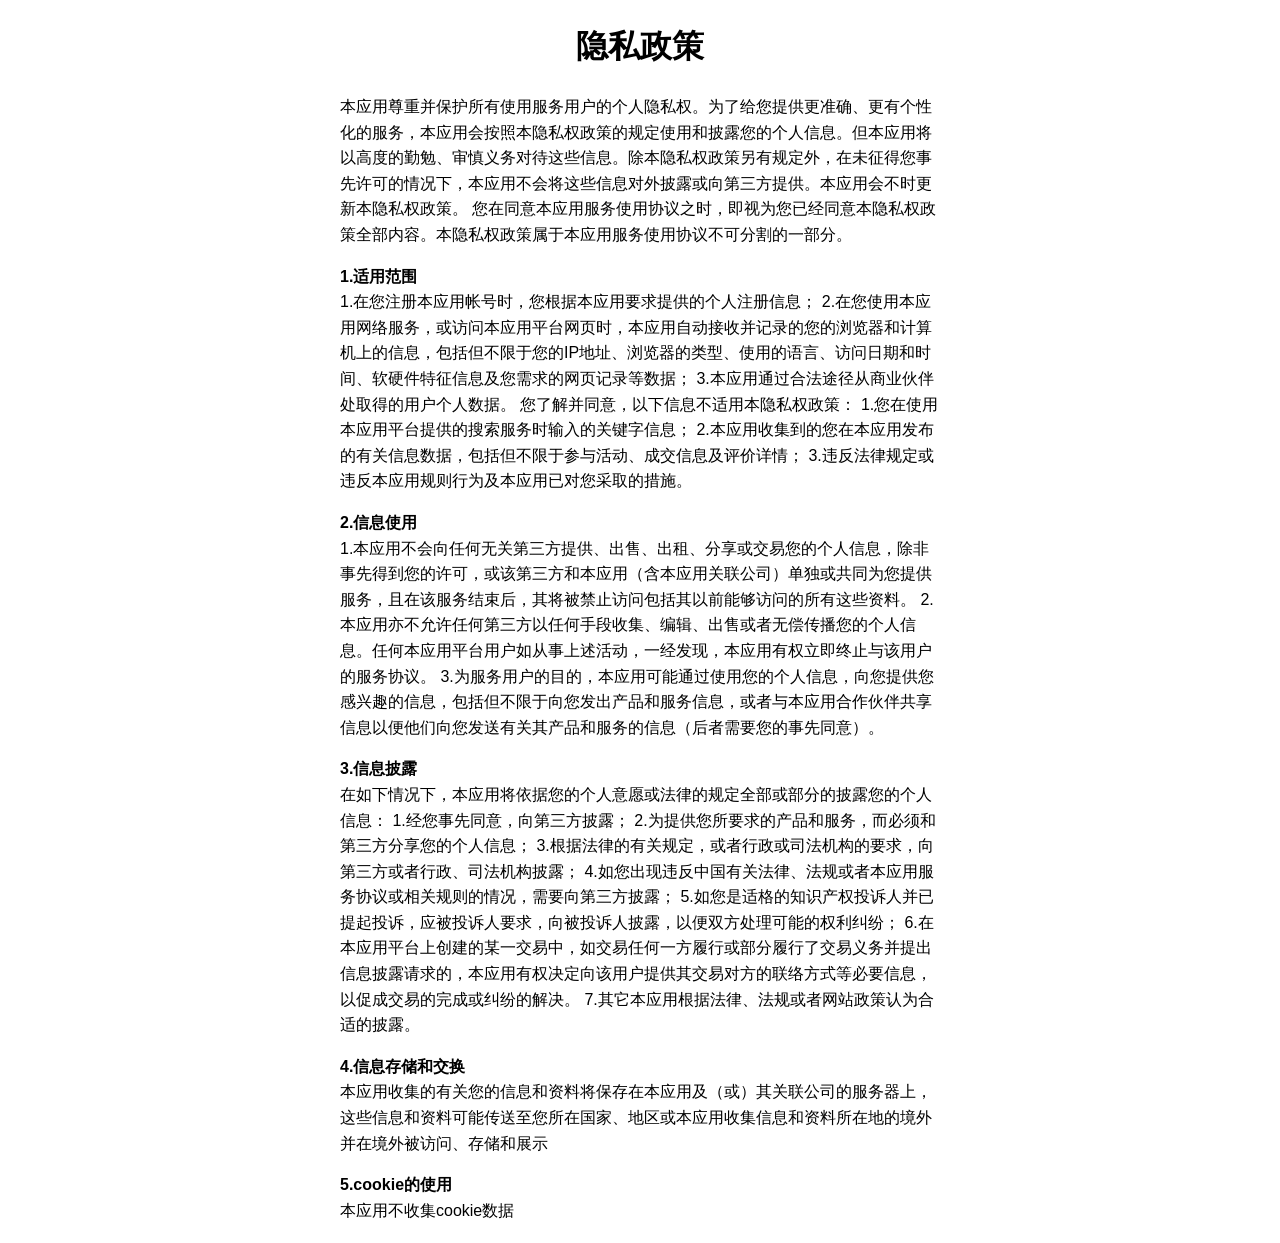
==== private.html @ cea19c2c "add private.html and support.html" ====
<!DOCTYPE html>
<html lang="zh-CN">
<head>
    <meta charset="UTF-8">
    <meta name="viewport" content="width=device-width, initial-scale=1.0">
    <title>隐私政策</title>
    <style>
        body {
            font-family: Arial, sans-serif;
            line-height: 1.6;
            margin: 20px;
        }
        h1 {
            text-align: center;
        }
        .content {
            max-width: 600px;
            margin: 0 auto;
        }
    </style>
</head>
<body>
    <div class="content">
        <h1>隐私政策</h1>
        
        <p>本应用尊重并保护所有使用服务用户的个人隐私权。为了给您提供更准确、更有个性化的服务，本应用会按照本隐私权政策的规定使用和披露您的个人信息。但本应用将以高度的勤勉、审慎义务对待这些信息。除本隐私权政策另有规定外，在未征得您事先许可的情况下，本应用不会将这些信息对外披露或向第三方提供。本应用会不时更新本隐私权政策。 您在同意本应用服务使用协议之时，即视为您已经同意本隐私权政策全部内容。本隐私权政策属于本应用服务使用协议不可分割的一部分。</p >
        
        <p><strong>1.适用范围</strong><br>
            1.在您注册本应用帐号时，您根据本应用要求提供的个人注册信息；
            2.在您使用本应用网络服务，或访问本应用平台网页时，本应用自动接收并记录的您的浏览器和计算机上的信息，包括但不限于您的IP地址、浏览器的类型、使用的语言、访问日期和时间、软硬件特征信息及您需求的网页记录等数据；
            3.本应用通过合法途径从商业伙伴处取得的用户个人数据。
            您了解并同意，以下信息不适用本隐私权政策：
            1.您在使用本应用平台提供的搜索服务时输入的关键字信息；
            2.本应用收集到的您在本应用发布的有关信息数据，包括但不限于参与活动、成交信息及评价详情；
            3.违反法律规定或违反本应用规则行为及本应用已对您采取的措施。</p >
        
        <p><strong>2.信息使用</strong><br>
            1.本应用不会向任何无关第三方提供、出售、出租、分享或交易您的个人信息，除非事先得到您的许可，或该第三方和本应用（含本应用关联公司）单独或共同为您提供服务，且在该服务结束后，其将被禁止访问包括其以前能够访问的所有这些资料。
            2.本应用亦不允许任何第三方以任何手段收集、编辑、出售或者无偿传播您的个人信息。任何本应用平台用户如从事上述活动，一经发现，本应用有权立即终止与该用户的服务协议。
            3.为服务用户的目的，本应用可能通过使用您的个人信息，向您提供您感兴趣的信息，包括但不限于向您发出产品和服务信息，或者与本应用合作伙伴共享信息以便他们向您发送有关其产品和服务的信息（后者需要您的事先同意）。</p >
        
        <p><strong>3.信息披露</strong><br>
            在如下情况下，本应用将依据您的个人意愿或法律的规定全部或部分的披露您的个人信息：

            1.经您事先同意，向第三方披露；
            2.为提供您所要求的产品和服务，而必须和第三方分享您的个人信息；
            3.根据法律的有关规定，或者行政或司法机构的要求，向第三方或者行政、司法机构披露；
            4.如您出现违反中国有关法律、法规或者本应用服务协议或相关规则的情况，需要向第三方披露；
            5.如您是适格的知识产权投诉人并已提起投诉，应被投诉人要求，向被投诉人披露，以便双方处理可能的权利纠纷；
            6.在本应用平台上创建的某一交易中，如交易任何一方履行或部分履行了交易义务并提出信息披露请求的，本应用有权决定向该用户提供其交易对方的联络方式等必要信息，以促成交易的完成或纠纷的解决。
            7.其它本应用根据法律、法规或者网站政策认为合适的披露。</p >
        
        <p><strong>4.信息存储和交换</strong><br>
            本应用收集的有关您的信息和资料将保存在本应用及（或）其关联公司的服务器上，这些信息和资料可能传送至您所在国家、地区或本应用收集信息和资料所在地的境外并在境外被访问、存储和展示</p >
        
        <p><strong>5.cookie的使用</strong><br>
            本应用不收集cookie数据<br>
    </div>
</body>
</html>
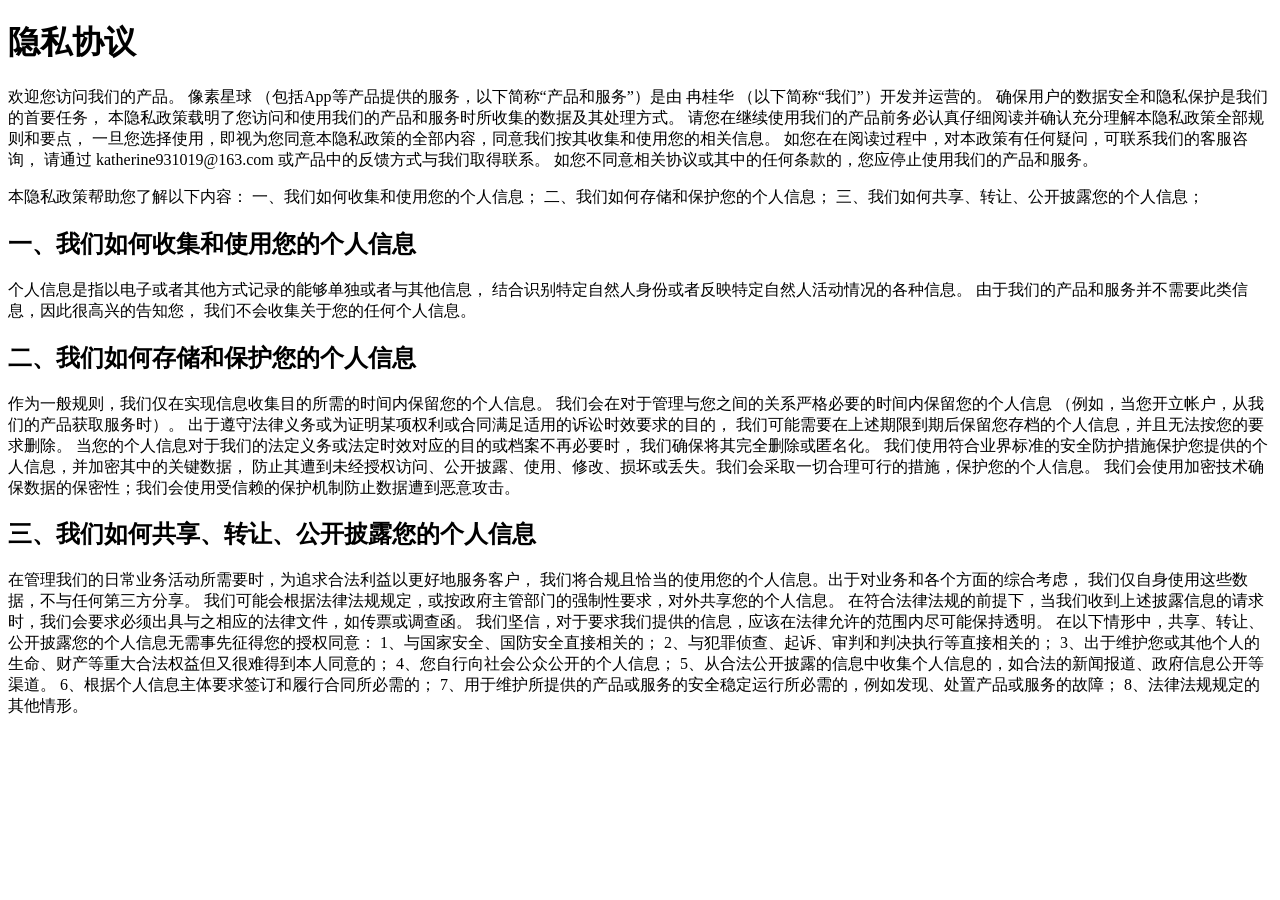
==== commit a386c975: "update private.html" ====
--- a/private.html
+++ b/private.html
@@ -1,60 +1,45 @@
 <!DOCTYPE html>
-<html lang="zh-CN">
+<html lang="en">
+
 <head>
     <meta charset="UTF-8">
-    <meta name="viewport" content="width=device-width, initial-scale=1.0">
-    <title>隐私政策</title>
-    <style>
-        body {
-            font-family: Arial, sans-serif;
-            line-height: 1.6;
-            margin: 20px;
-        }
-        h1 {
-            text-align: center;
-        }
-        .content {
-            max-width: 600px;
-            margin: 0 auto;
-        }
-    </style>
+    <meta name="viewport" content="width=device-width, initial-scale=1.0, user-scalable=0">
+    <title>Document</title>
 </head>
+
 <body>
-    <div class="content">
-        <h1>隐私政策</h1>
-        
-        <p>本应用尊重并保护所有使用服务用户的个人隐私权。为了给您提供更准确、更有个性化的服务，本应用会按照本隐私权政策的规定使用和披露您的个人信息。但本应用将以高度的勤勉、审慎义务对待这些信息。除本隐私权政策另有规定外，在未征得您事先许可的情况下，本应用不会将这些信息对外披露或向第三方提供。本应用会不时更新本隐私权政策。 您在同意本应用服务使用协议之时，即视为您已经同意本隐私权政策全部内容。本隐私权政策属于本应用服务使用协议不可分割的一部分。</p >
-        
-        <p><strong>1.适用范围</strong><br>
-            1.在您注册本应用帐号时，您根据本应用要求提供的个人注册信息；
-            2.在您使用本应用网络服务，或访问本应用平台网页时，本应用自动接收并记录的您的浏览器和计算机上的信息，包括但不限于您的IP地址、浏览器的类型、使用的语言、访问日期和时间、软硬件特征信息及您需求的网页记录等数据；
-            3.本应用通过合法途径从商业伙伴处取得的用户个人数据。
-            您了解并同意，以下信息不适用本隐私权政策：
-            1.您在使用本应用平台提供的搜索服务时输入的关键字信息；
-            2.本应用收集到的您在本应用发布的有关信息数据，包括但不限于参与活动、成交信息及评价详情；
-            3.违反法律规定或违反本应用规则行为及本应用已对您采取的措施。</p >
-        
-        <p><strong>2.信息使用</strong><br>
-            1.本应用不会向任何无关第三方提供、出售、出租、分享或交易您的个人信息，除非事先得到您的许可，或该第三方和本应用（含本应用关联公司）单独或共同为您提供服务，且在该服务结束后，其将被禁止访问包括其以前能够访问的所有这些资料。
-            2.本应用亦不允许任何第三方以任何手段收集、编辑、出售或者无偿传播您的个人信息。任何本应用平台用户如从事上述活动，一经发现，本应用有权立即终止与该用户的服务协议。
-            3.为服务用户的目的，本应用可能通过使用您的个人信息，向您提供您感兴趣的信息，包括但不限于向您发出产品和服务信息，或者与本应用合作伙伴共享信息以便他们向您发送有关其产品和服务的信息（后者需要您的事先同意）。</p >
-        
-        <p><strong>3.信息披露</strong><br>
-            在如下情况下，本应用将依据您的个人意愿或法律的规定全部或部分的披露您的个人信息：
+    <h1>隐私协议</h1>
+    <p>欢迎您访问我们的产品。 像素星球 （包括App等产品提供的服务，以下简称“产品和服务”）是由 冉桂华 （以下简称“我们”）开发并运营的。 确保用户的数据安全和隐私保护是我们的首要任务，
+        本隐私政策载明了您访问和使用我们的产品和服务时所收集的数据及其处理方式。
+        请您在继续使用我们的产品前务必认真仔细阅读并确认充分理解本隐私政策全部规则和要点， 一旦您选择使用，即视为您同意本隐私政策的全部内容，同意我们按其收集和使用您的相关信息。
+        如您在在阅读过程中，对本政策有任何疑问，可联系我们的客服咨询， 请通过 katherine931019@163.com 或产品中的反馈方式与我们取得联系。 如您不同意相关协议或其中的任何条款的，您应停止使用我们的产品和服务。
+    </p>
+    <p>本隐私政策帮助您了解以下内容：
+        一、我们如何收集和使用您的个人信息；
+        二、我们如何存储和保护您的个人信息；
+        三、我们如何共享、转让、公开披露您的个人信息；</p>
+    <h2>一、我们如何收集和使用您的个人信息</h2>
+    <p>个人信息是指以电子或者其他方式记录的能够单独或者与其他信息， 结合识别特定自然人身份或者反映特定自然人活动情况的各种信息。 由于我们的产品和服务并不需要此类信息，因此很高兴的告知您， 我们不会收集关于您的任何个人信息。
+    </p>
+    <h2>二、我们如何存储和保护您的个人信息</h2>
+    <p>作为一般规则，我们仅在实现信息收集目的所需的时间内保留您的个人信息。 我们会在对于管理与您之间的关系严格必要的时间内保留您的个人信息 （例如，当您开立帐户，从我们的产品获取服务时）。
+        出于遵守法律义务或为证明某项权利或合同满足适用的诉讼时效要求的目的， 我们可能需要在上述期限到期后保留您存档的个人信息，并且无法按您的要求删除。 当您的个人信息对于我们的法定义务或法定时效对应的目的或档案不再必要时，
+        我们确保将其完全删除或匿名化。
+        我们使用符合业界标准的安全防护措施保护您提供的个人信息，并加密其中的关键数据， 防止其遭到未经授权访问、公开披露、使用、修改、损坏或丢失。我们会采取一切合理可行的措施，保护您的个人信息。
+        我们会使用加密技术确保数据的保密性；我们会使用受信赖的保护机制防止数据遭到恶意攻击。</p>
+    <h2>三、我们如何共享、转让、公开披露您的个人信息</h2>
+    <p>在管理我们的日常业务活动所需要时，为追求合法利益以更好地服务客户， 我们将合规且恰当的使用您的个人信息。出于对业务和各个方面的综合考虑， 我们仅自身使用这些数据，不与任何第三方分享。
+        我们可能会根据法律法规规定，或按政府主管部门的强制性要求，对外共享您的个人信息。 在符合法律法规的前提下，当我们收到上述披露信息的请求时，我们会要求必须出具与之相应的法律文件，如传票或调查函。
+        我们坚信，对于要求我们提供的信息，应该在法律允许的范围内尽可能保持透明。
+        在以下情形中，共享、转让、公开披露您的个人信息无需事先征得您的授权同意：
+        1、与国家安全、国防安全直接相关的；
+        2、与犯罪侦查、起诉、审判和判决执行等直接相关的；
+        3、出于维护您或其他个人的生命、财产等重大合法权益但又很难得到本人同意的；
+        4、您自行向社会公众公开的个人信息；
+        5、从合法公开披露的信息中收集个人信息的，如合法的新闻报道、政府信息公开等渠道。
+        6、根据个人信息主体要求签订和履行合同所必需的；
+        7、用于维护所提供的产品或服务的安全稳定运行所必需的，例如发现、处置产品或服务的故障；
+        8、法律法规规定的其他情形。</p>
+</body>
 
-            1.经您事先同意，向第三方披露；
-            2.为提供您所要求的产品和服务，而必须和第三方分享您的个人信息；
-            3.根据法律的有关规定，或者行政或司法机构的要求，向第三方或者行政、司法机构披露；
-            4.如您出现违反中国有关法律、法规或者本应用服务协议或相关规则的情况，需要向第三方披露；
-            5.如您是适格的知识产权投诉人并已提起投诉，应被投诉人要求，向被投诉人披露，以便双方处理可能的权利纠纷；
-            6.在本应用平台上创建的某一交易中，如交易任何一方履行或部分履行了交易义务并提出信息披露请求的，本应用有权决定向该用户提供其交易对方的联络方式等必要信息，以促成交易的完成或纠纷的解决。
-            7.其它本应用根据法律、法规或者网站政策认为合适的披露。</p >
-        
-        <p><strong>4.信息存储和交换</strong><br>
-            本应用收集的有关您的信息和资料将保存在本应用及（或）其关联公司的服务器上，这些信息和资料可能传送至您所在国家、地区或本应用收集信息和资料所在地的境外并在境外被访问、存储和展示</p >
-        
-        <p><strong>5.cookie的使用</strong><br>
-            本应用不收集cookie数据<br>
-    </div>
-</body>
 </html>
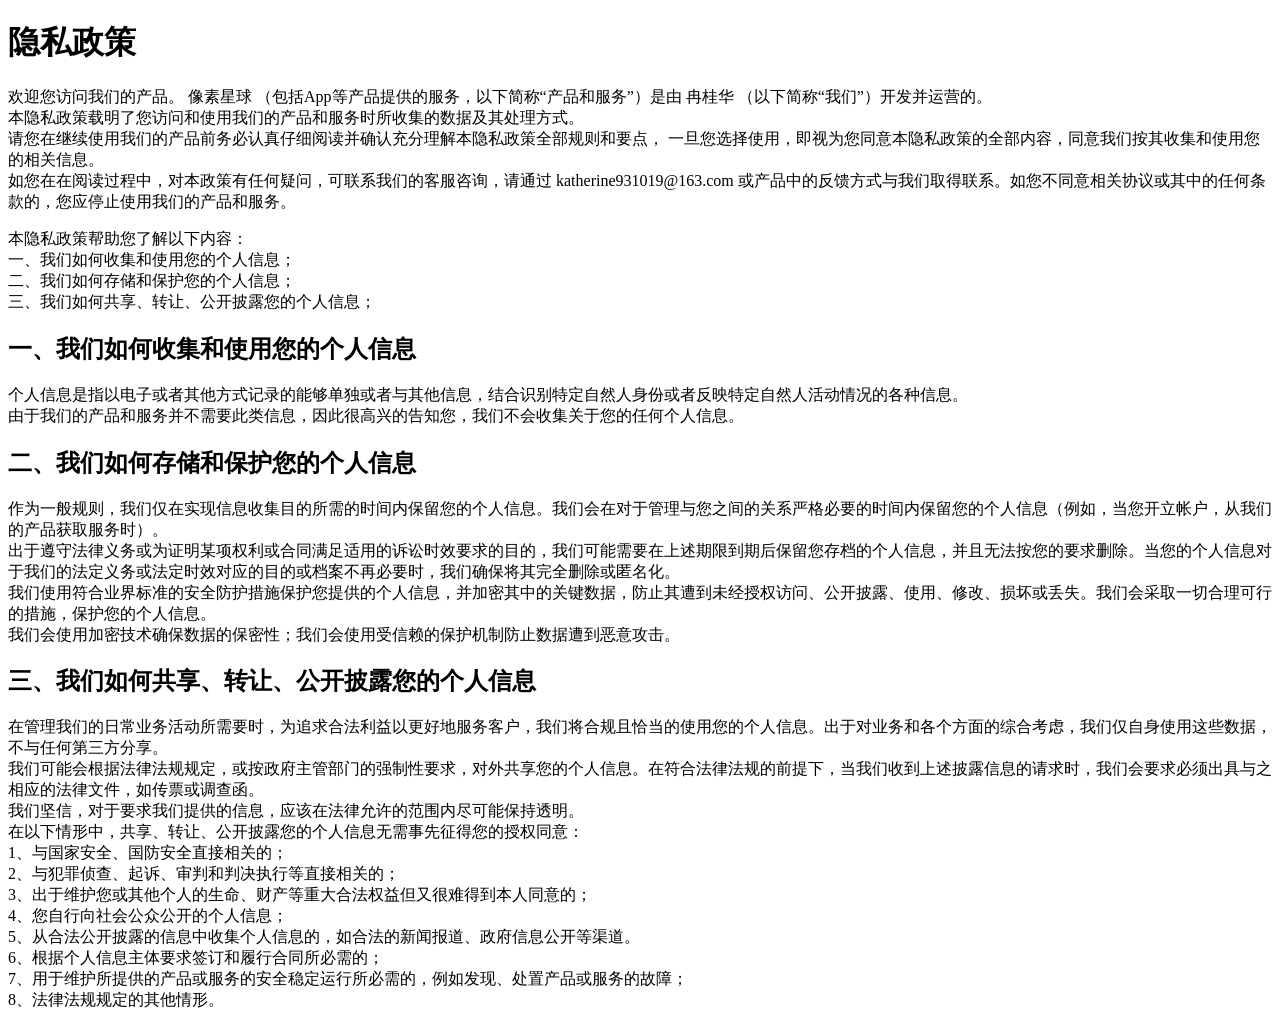
==== commit 2aff1ef5: "update private" ====
--- a/private.html
+++ b/private.html
@@ -4,41 +4,42 @@
 <head>
     <meta charset="UTF-8">
     <meta name="viewport" content="width=device-width, initial-scale=1.0, user-scalable=0">
-    <title>Document</title>
+    <title>隐私政策</title>
 </head>
 
 <body>
-    <h1>隐私协议</h1>
-    <p>欢迎您访问我们的产品。 像素星球 （包括App等产品提供的服务，以下简称“产品和服务”）是由 冉桂华 （以下简称“我们”）开发并运营的。 确保用户的数据安全和隐私保护是我们的首要任务，
-        本隐私政策载明了您访问和使用我们的产品和服务时所收集的数据及其处理方式。
-        请您在继续使用我们的产品前务必认真仔细阅读并确认充分理解本隐私政策全部规则和要点， 一旦您选择使用，即视为您同意本隐私政策的全部内容，同意我们按其收集和使用您的相关信息。
-        如您在在阅读过程中，对本政策有任何疑问，可联系我们的客服咨询， 请通过 katherine931019@163.com 或产品中的反馈方式与我们取得联系。 如您不同意相关协议或其中的任何条款的，您应停止使用我们的产品和服务。
+    <h1>隐私政策</h1>
+    <p>欢迎您访问我们的产品。 像素星球 （包括App等产品提供的服务，以下简称“产品和服务”）是由 冉桂华 （以下简称“我们”）开发并运营的。<br />
+        本隐私政策载明了您访问和使用我们的产品和服务时所收集的数据及其处理方式。<br />
+        请您在继续使用我们的产品前务必认真仔细阅读并确认充分理解本隐私政策全部规则和要点， 一旦您选择使用，即视为您同意本隐私政策的全部内容，同意我们按其收集和使用您的相关信息。<br />
+        如您在在阅读过程中，对本政策有任何疑问，可联系我们的客服咨询，请通过 katherine931019@163.com
+        或产品中的反馈方式与我们取得联系。如您不同意相关协议或其中的任何条款的，您应停止使用我们的产品和服务。<br />
     </p>
-    <p>本隐私政策帮助您了解以下内容：
-        一、我们如何收集和使用您的个人信息；
-        二、我们如何存储和保护您的个人信息；
+    <p>本隐私政策帮助您了解以下内容：<br />
+        一、我们如何收集和使用您的个人信息；<br />
+        二、我们如何存储和保护您的个人信息；<br />
         三、我们如何共享、转让、公开披露您的个人信息；</p>
     <h2>一、我们如何收集和使用您的个人信息</h2>
-    <p>个人信息是指以电子或者其他方式记录的能够单独或者与其他信息， 结合识别特定自然人身份或者反映特定自然人活动情况的各种信息。 由于我们的产品和服务并不需要此类信息，因此很高兴的告知您， 我们不会收集关于您的任何个人信息。
+    <p>个人信息是指以电子或者其他方式记录的能够单独或者与其他信息，结合识别特定自然人身份或者反映特定自然人活动情况的各种信息。<br />
+        由于我们的产品和服务并不需要此类信息，因此很高兴的告知您，我们不会收集关于您的任何个人信息。
     </p>
     <h2>二、我们如何存储和保护您的个人信息</h2>
-    <p>作为一般规则，我们仅在实现信息收集目的所需的时间内保留您的个人信息。 我们会在对于管理与您之间的关系严格必要的时间内保留您的个人信息 （例如，当您开立帐户，从我们的产品获取服务时）。
-        出于遵守法律义务或为证明某项权利或合同满足适用的诉讼时效要求的目的， 我们可能需要在上述期限到期后保留您存档的个人信息，并且无法按您的要求删除。 当您的个人信息对于我们的法定义务或法定时效对应的目的或档案不再必要时，
-        我们确保将其完全删除或匿名化。
-        我们使用符合业界标准的安全防护措施保护您提供的个人信息，并加密其中的关键数据， 防止其遭到未经授权访问、公开披露、使用、修改、损坏或丢失。我们会采取一切合理可行的措施，保护您的个人信息。
+    <p>作为一般规则，我们仅在实现信息收集目的所需的时间内保留您的个人信息。我们会在对于管理与您之间的关系严格必要的时间内保留您的个人信息（例如，当您开立帐户，从我们的产品获取服务时）。<br />
+        出于遵守法律义务或为证明某项权利或合同满足适用的诉讼时效要求的目的，我们可能需要在上述期限到期后保留您存档的个人信息，并且无法按您的要求删除。当您的个人信息对于我们的法定义务或法定时效对应的目的或档案不再必要时，我们确保将其完全删除或匿名化。<br />
+        我们使用符合业界标准的安全防护措施保护您提供的个人信息，并加密其中的关键数据，防止其遭到未经授权访问、公开披露、使用、修改、损坏或丢失。我们会采取一切合理可行的措施，保护您的个人信息。<br />
         我们会使用加密技术确保数据的保密性；我们会使用受信赖的保护机制防止数据遭到恶意攻击。</p>
     <h2>三、我们如何共享、转让、公开披露您的个人信息</h2>
-    <p>在管理我们的日常业务活动所需要时，为追求合法利益以更好地服务客户， 我们将合规且恰当的使用您的个人信息。出于对业务和各个方面的综合考虑， 我们仅自身使用这些数据，不与任何第三方分享。
-        我们可能会根据法律法规规定，或按政府主管部门的强制性要求，对外共享您的个人信息。 在符合法律法规的前提下，当我们收到上述披露信息的请求时，我们会要求必须出具与之相应的法律文件，如传票或调查函。
-        我们坚信，对于要求我们提供的信息，应该在法律允许的范围内尽可能保持透明。
-        在以下情形中，共享、转让、公开披露您的个人信息无需事先征得您的授权同意：
-        1、与国家安全、国防安全直接相关的；
-        2、与犯罪侦查、起诉、审判和判决执行等直接相关的；
-        3、出于维护您或其他个人的生命、财产等重大合法权益但又很难得到本人同意的；
-        4、您自行向社会公众公开的个人信息；
-        5、从合法公开披露的信息中收集个人信息的，如合法的新闻报道、政府信息公开等渠道。
-        6、根据个人信息主体要求签订和履行合同所必需的；
-        7、用于维护所提供的产品或服务的安全稳定运行所必需的，例如发现、处置产品或服务的故障；
+    <p>在管理我们的日常业务活动所需要时，为追求合法利益以更好地服务客户，我们将合规且恰当的使用您的个人信息。出于对业务和各个方面的综合考虑，我们仅自身使用这些数据，不与任何第三方分享。<br />
+        我们可能会根据法律法规规定，或按政府主管部门的强制性要求，对外共享您的个人信息。在符合法律法规的前提下，当我们收到上述披露信息的请求时，我们会要求必须出具与之相应的法律文件，如传票或调查函。<br />
+        我们坚信，对于要求我们提供的信息，应该在法律允许的范围内尽可能保持透明。<br />
+        在以下情形中，共享、转让、公开披露您的个人信息无需事先征得您的授权同意：<br />
+        1、与国家安全、国防安全直接相关的；<br />
+        2、与犯罪侦查、起诉、审判和判决执行等直接相关的；<br />
+        3、出于维护您或其他个人的生命、财产等重大合法权益但又很难得到本人同意的；<br />
+        4、您自行向社会公众公开的个人信息；<br />
+        5、从合法公开披露的信息中收集个人信息的，如合法的新闻报道、政府信息公开等渠道。<br />
+        6、根据个人信息主体要求签订和履行合同所必需的；<br />
+        7、用于维护所提供的产品或服务的安全稳定运行所必需的，例如发现、处置产品或服务的故障；<br />
         8、法律法规规定的其他情形。</p>
 </body>
 
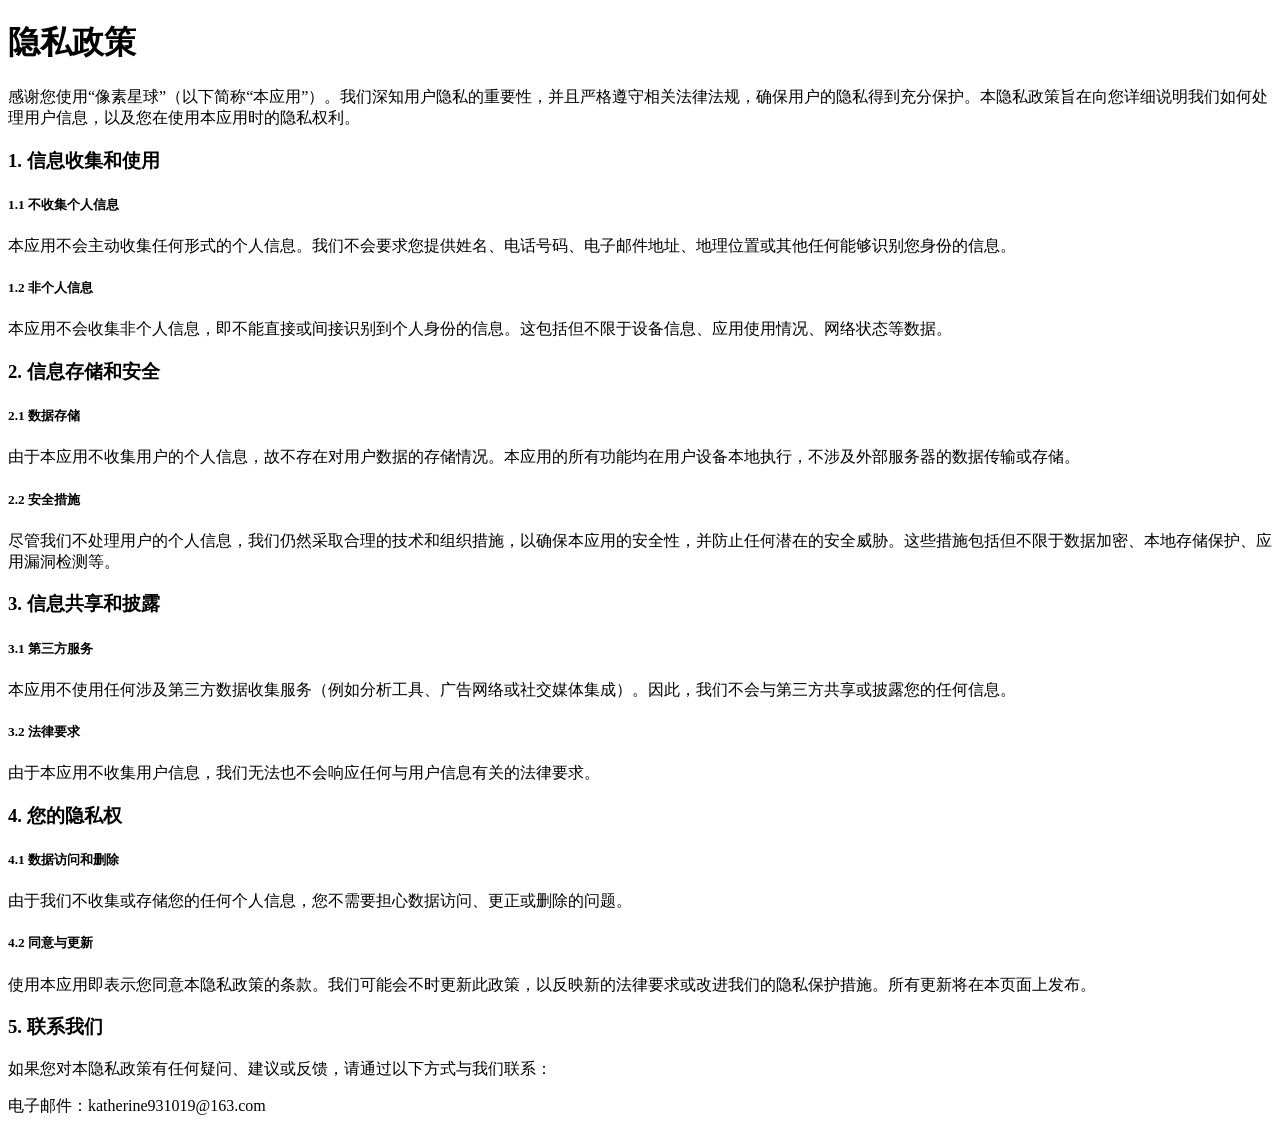
==== commit 31dd4485: "update privacy policy" ====
--- a/private.html
+++ b/private.html
@@ -9,38 +9,43 @@
 
 <body>
     <h1>隐私政策</h1>
-    <p>欢迎您访问我们的产品。 像素星球 （包括App等产品提供的服务，以下简称“产品和服务”）是由 冉桂华 （以下简称“我们”）开发并运营的。<br />
-        本隐私政策载明了您访问和使用我们的产品和服务时所收集的数据及其处理方式。<br />
-        请您在继续使用我们的产品前务必认真仔细阅读并确认充分理解本隐私政策全部规则和要点， 一旦您选择使用，即视为您同意本隐私政策的全部内容，同意我们按其收集和使用您的相关信息。<br />
-        如您在在阅读过程中，对本政策有任何疑问，可联系我们的客服咨询，请通过 katherine931019@163.com
-        或产品中的反馈方式与我们取得联系。如您不同意相关协议或其中的任何条款的，您应停止使用我们的产品和服务。<br />
+
+    <p>感谢您使用“像素星球”（以下简称“本应用”）。我们深知用户隐私的重要性，并且严格遵守相关法律法规，确保用户的隐私得到充分保护。本隐私政策旨在向您详细说明我们如何处理用户信息，以及您在使用本应用时的隐私权利。
     </p>
-    <p>本隐私政策帮助您了解以下内容：<br />
-        一、我们如何收集和使用您的个人信息；<br />
-        二、我们如何存储和保护您的个人信息；<br />
-        三、我们如何共享、转让、公开披露您的个人信息；</p>
-    <h2>一、我们如何收集和使用您的个人信息</h2>
-    <p>个人信息是指以电子或者其他方式记录的能够单独或者与其他信息，结合识别特定自然人身份或者反映特定自然人活动情况的各种信息。<br />
-        由于我们的产品和服务并不需要此类信息，因此很高兴的告知您，我们不会收集关于您的任何个人信息。
+    
+    <h3>1. 信息收集和使用</h3>
+    <h5>1.1 不收集个人信息</h5>
+    <p>本应用不会主动收集任何形式的个人信息。我们不会要求您提供姓名、电话号码、电子邮件地址、地理位置或其他任何能够识别您身份的信息。</p>
+
+    <h5>1.2 非个人信息</h5>
+    <p>本应用不会收集非个人信息，即不能直接或间接识别到个人身份的信息。这包括但不限于设备信息、应用使用情况、网络状态等数据。</p>
+
+    <h3>2. 信息存储和安全</h3>
+    <h5>2.1 数据存储</h5>
+    <p>由于本应用不收集用户的个人信息，故不存在对用户数据的存储情况。本应用的所有功能均在用户设备本地执行，不涉及外部服务器的数据传输或存储。</p>
+
+    <h5>2.2 安全措施</h5>
+    <p>尽管我们不处理用户的个人信息，我们仍然采取合理的技术和组织措施，以确保本应用的安全性，并防止任何潜在的安全威胁。这些措施包括但不限于数据加密、本地存储保护、应用漏洞检测等。</p>
+
+    <h3>3. 信息共享和披露</h3>
+    <h5>3.1 第三方服务</h5>
+    <p>本应用不使用任何涉及第三方数据收集服务（例如分析工具、广告网络或社交媒体集成）。因此，我们不会与第三方共享或披露您的任何信息。</p>
+
+    <h5>3.2 法律要求</h5>
+    <p>由于本应用不收集用户信息，我们无法也不会响应任何与用户信息有关的法律要求。
     </p>
-    <h2>二、我们如何存储和保护您的个人信息</h2>
-    <p>作为一般规则，我们仅在实现信息收集目的所需的时间内保留您的个人信息。我们会在对于管理与您之间的关系严格必要的时间内保留您的个人信息（例如，当您开立帐户，从我们的产品获取服务时）。<br />
-        出于遵守法律义务或为证明某项权利或合同满足适用的诉讼时效要求的目的，我们可能需要在上述期限到期后保留您存档的个人信息，并且无法按您的要求删除。当您的个人信息对于我们的法定义务或法定时效对应的目的或档案不再必要时，我们确保将其完全删除或匿名化。<br />
-        我们使用符合业界标准的安全防护措施保护您提供的个人信息，并加密其中的关键数据，防止其遭到未经授权访问、公开披露、使用、修改、损坏或丢失。我们会采取一切合理可行的措施，保护您的个人信息。<br />
-        我们会使用加密技术确保数据的保密性；我们会使用受信赖的保护机制防止数据遭到恶意攻击。</p>
-    <h2>三、我们如何共享、转让、公开披露您的个人信息</h2>
-    <p>在管理我们的日常业务活动所需要时，为追求合法利益以更好地服务客户，我们将合规且恰当的使用您的个人信息。出于对业务和各个方面的综合考虑，我们仅自身使用这些数据，不与任何第三方分享。<br />
-        我们可能会根据法律法规规定，或按政府主管部门的强制性要求，对外共享您的个人信息。在符合法律法规的前提下，当我们收到上述披露信息的请求时，我们会要求必须出具与之相应的法律文件，如传票或调查函。<br />
-        我们坚信，对于要求我们提供的信息，应该在法律允许的范围内尽可能保持透明。<br />
-        在以下情形中，共享、转让、公开披露您的个人信息无需事先征得您的授权同意：<br />
-        1、与国家安全、国防安全直接相关的；<br />
-        2、与犯罪侦查、起诉、审判和判决执行等直接相关的；<br />
-        3、出于维护您或其他个人的生命、财产等重大合法权益但又很难得到本人同意的；<br />
-        4、您自行向社会公众公开的个人信息；<br />
-        5、从合法公开披露的信息中收集个人信息的，如合法的新闻报道、政府信息公开等渠道。<br />
-        6、根据个人信息主体要求签订和履行合同所必需的；<br />
-        7、用于维护所提供的产品或服务的安全稳定运行所必需的，例如发现、处置产品或服务的故障；<br />
-        8、法律法规规定的其他情形。</p>
+
+    <h3>4. 您的隐私权</h3>
+    <h5>4.1 数据访问和删除</h5>
+    <p>由于我们不收集或存储您的任何个人信息，您不需要担心数据访问、更正或删除的问题。</p>
+
+    <h5>4.2 同意与更新</h5>
+    <p>使用本应用即表示您同意本隐私政策的条款。我们可能会不时更新此政策，以反映新的法律要求或改进我们的隐私保护措施。所有更新将在本页面上发布。</p>
+
+    <h3>5. 联系我们</h3>
+    <p>如果您对本隐私政策有任何疑问、建议或反馈，请通过以下方式与我们联系：</p>
+   
+    <p>电子邮件：katherine931019@163.com</p>
 </body>
 
 </html>
